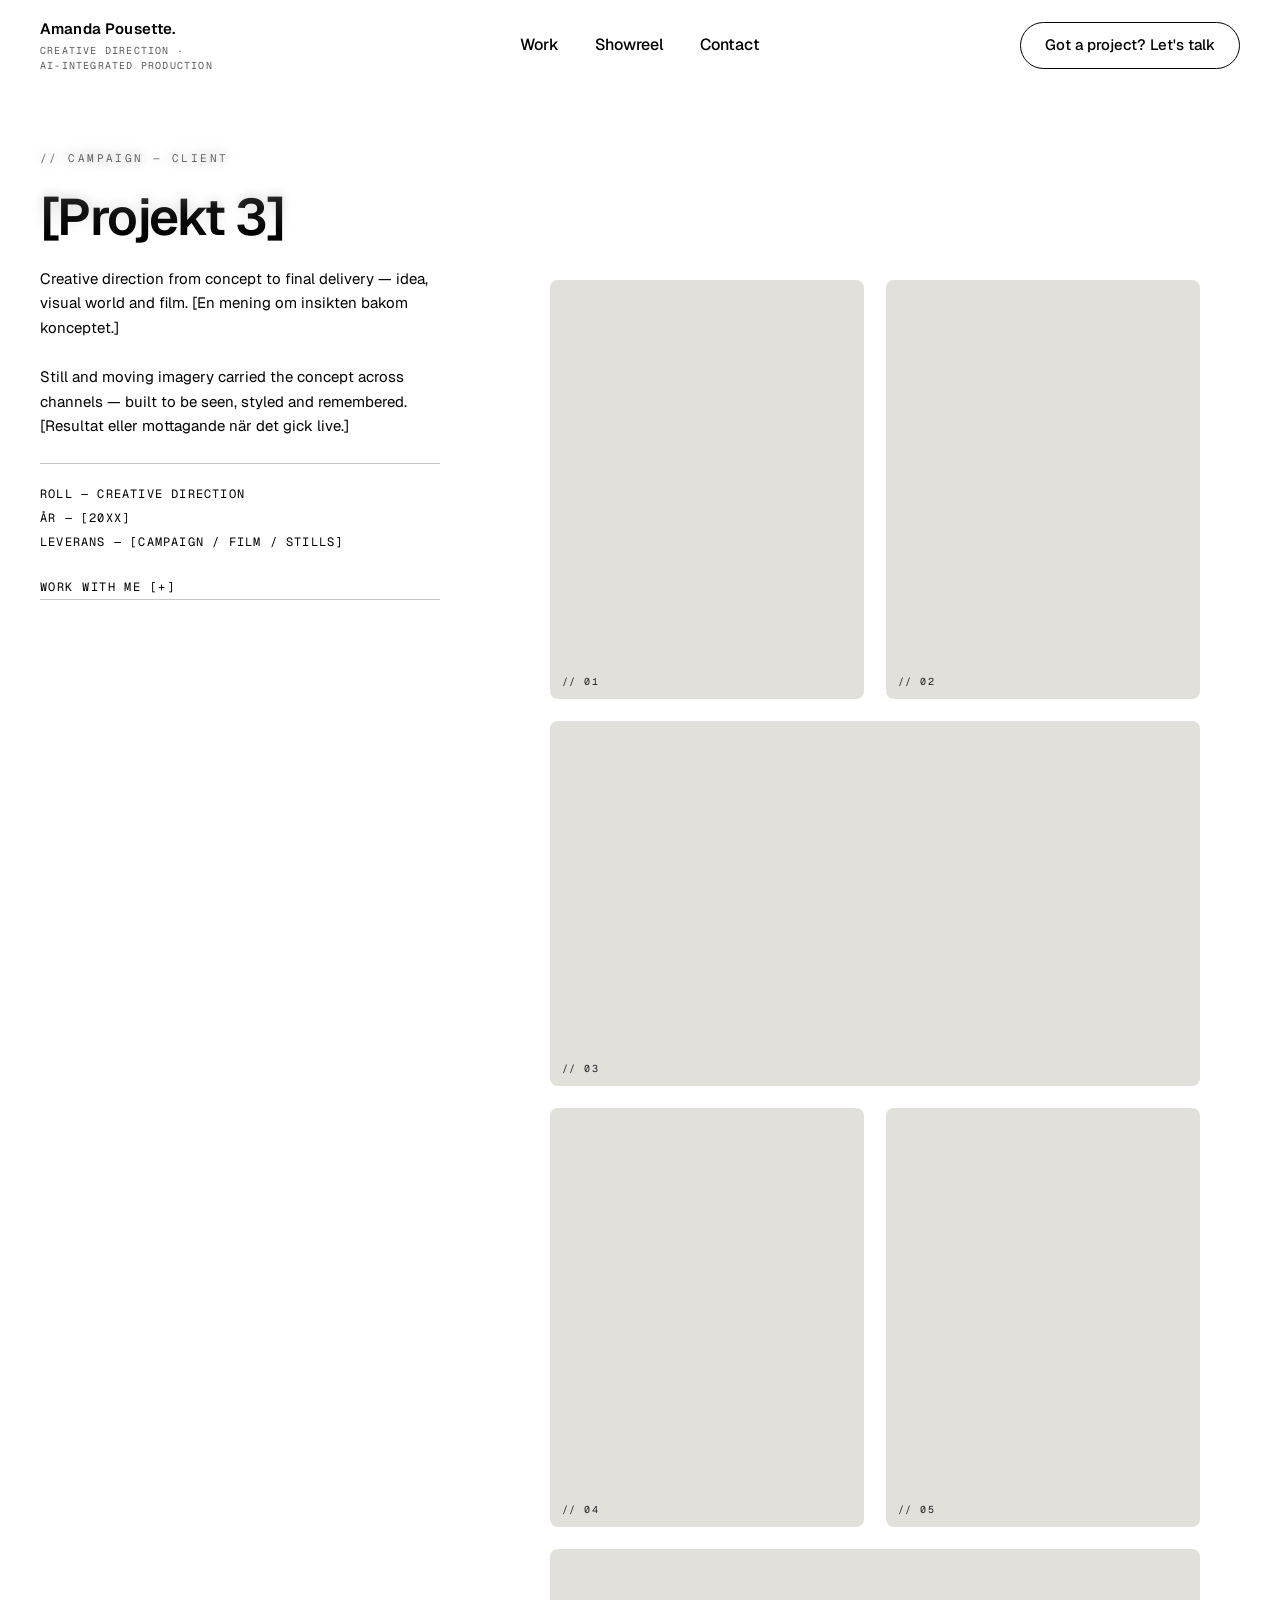
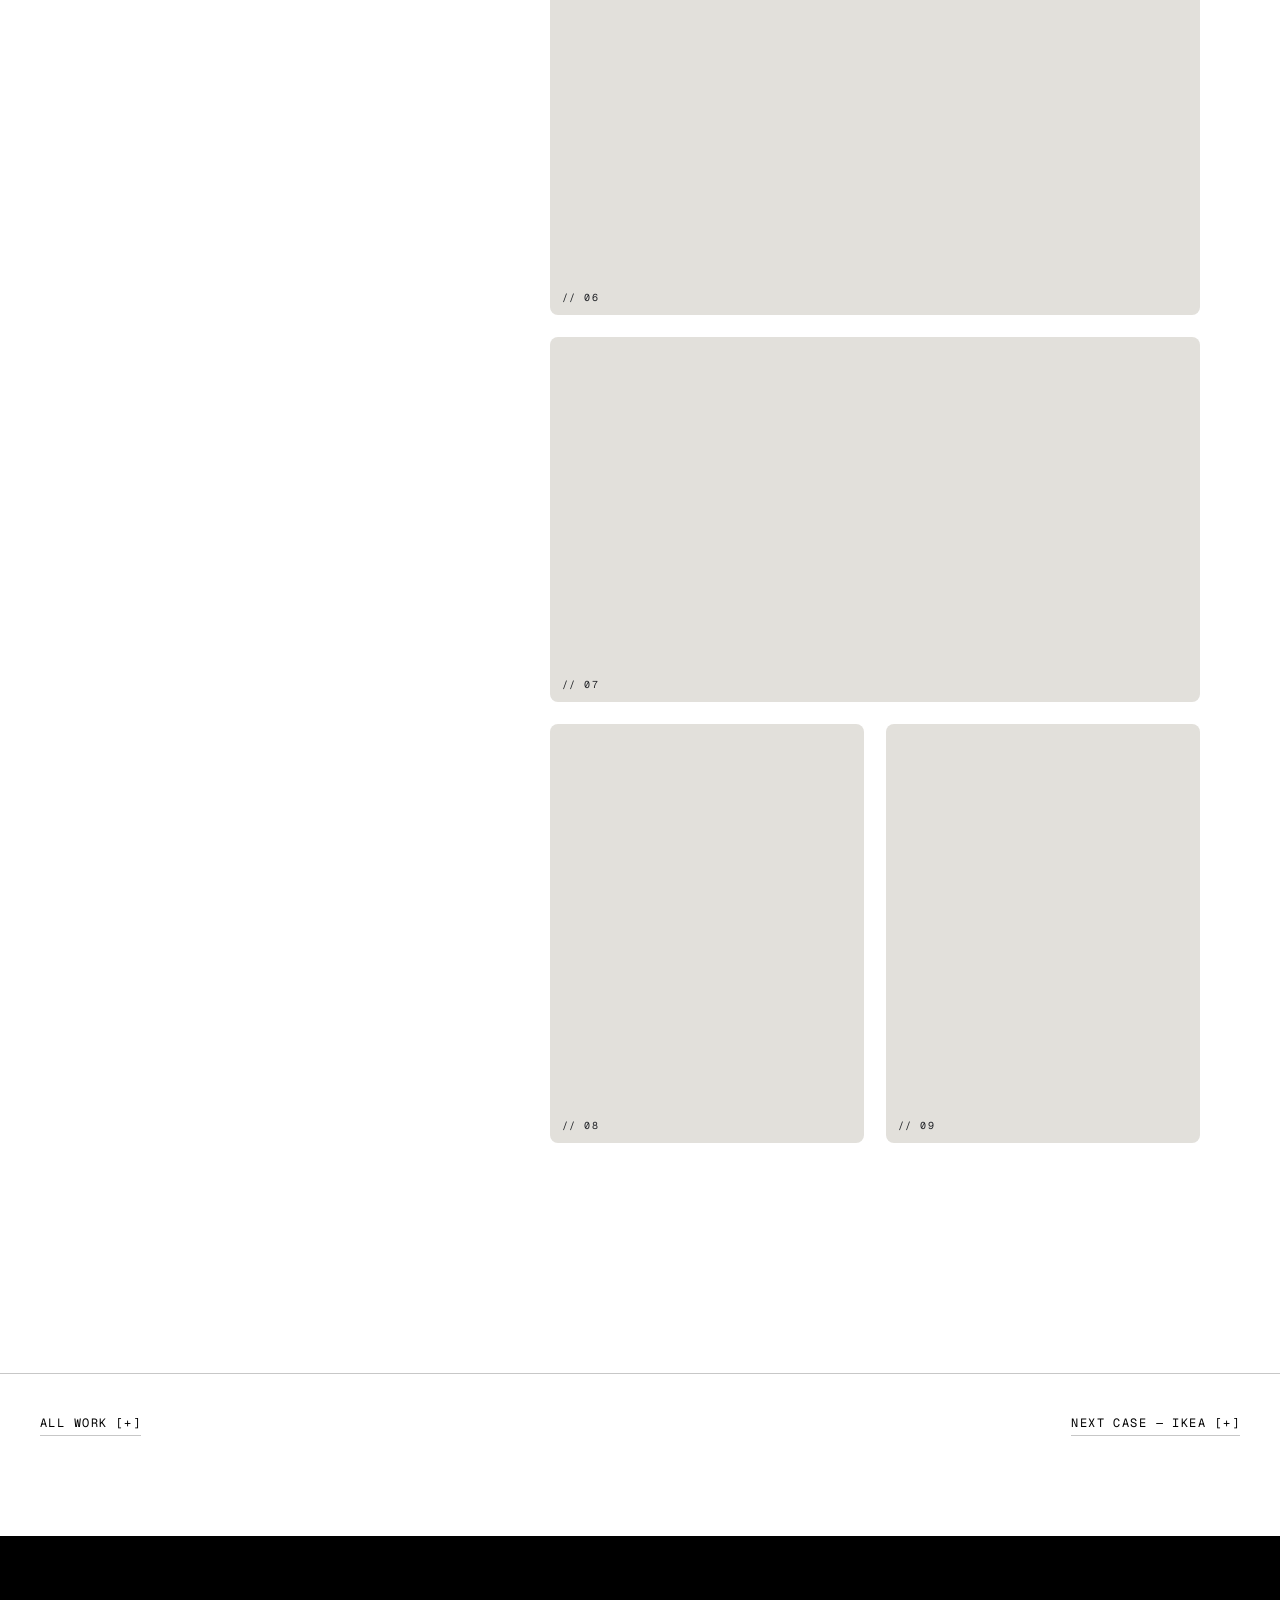
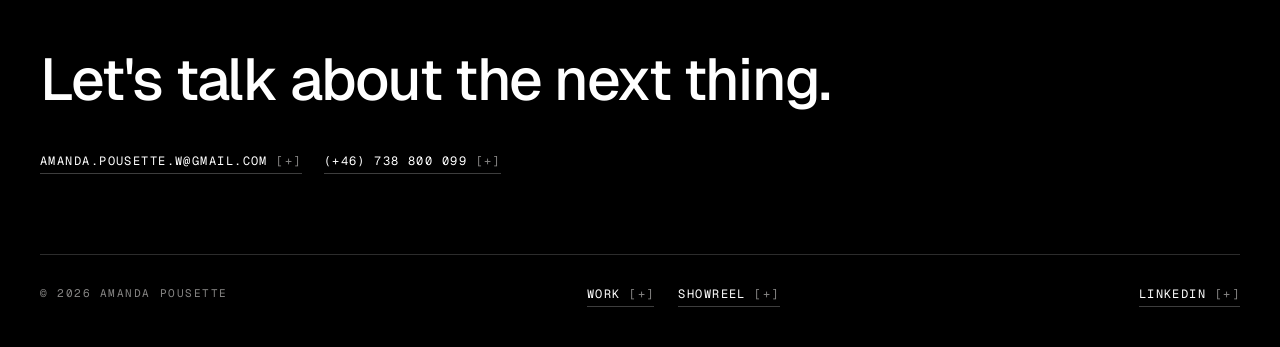
==== case-03.html @ 0800b5c3 "Add files via upload" ====
<!DOCTYPE html>
<html lang="sv">
<head>
<meta charset="UTF-8">
<meta name="viewport" content="width=device-width, initial-scale=1.0">
<title>[Projekt 3] — Amanda Pousette</title>
<link rel="preconnect" href="https://fonts.googleapis.com">
<link rel="preconnect" href="https://fonts.gstatic.com" crossorigin>
<link href="https://fonts.googleapis.com/css2?family=Geist:wght@400;500;600;700&family=Geist+Mono:wght@400;500&display=swap" rel="stylesheet">
<link rel="stylesheet" href="style.css">
</head>
<body>

<nav class="scrolled">
  <div class="logo"><a href="index.html" style="color:inherit;text-decoration:none">Amanda&nbsp;Pousette<span style="color:var(--acc)">.</span></a>
    <div class="logo-tag">Creative direction ·<br>AI-integrated production</div>
  </div>
  <div class="links">
    <a href="index.html#work">Work</a><a href="index.html#motion">Showreel</a><a href="index.html#contact">Contact</a>
  </div>
  <a class="cta" href="mailto:amanda.pousette.w@gmail.com?subject=Let%27s%20make%20something">Got a project? Let's talk</a>
</nav>

<!-- ================= CASE ================= -->
<main class="case">

  <!-- Sticky textkolumn (à la ccooppyy) -->
  <aside class="case-info">
    <div class="cat reveal">// Campaign — Client</div>
    <h1 class="reveal">[Projekt 3]</h1>
    <p class="reveal">Creative direction from concept to final delivery — idea, visual world and film. [En mening om insikten bakom konceptet.]</p>
    <p class="reveal">Still and moving imagery carried the concept across channels — built to be seen, styled and remembered. [Resultat eller mottagande när det gick live.]</p>
    <div class="meta reveal">
      Roll — Creative direction<br>
      År — [20XX]<br>
      Leverans — [Campaign / film / stills]
    </div>
    <a class="plus reveal" href="mailto:amanda.pousette.w@gmail.com?subject=Let%27s%20make%20something">Work with me</a>
  </aside>

  <!-- Galleri: .half = stående (två i bredd), .full = liggande (full bredd) -->
  <!-- SWAP: lägg <img src="assets/img/..."> eller <video src="..." autoplay muted loop playsinline> i varje figure -->
  <section class="case-gallery">
    <figure class="half reveal"><figcaption>// 01</figcaption></figure>
    <figure class="half reveal"><figcaption>// 02</figcaption></figure>
    <figure class="full reveal"><figcaption>// 03</figcaption></figure>
    <figure class="half reveal"><figcaption>// 04</figcaption></figure>
    <figure class="half reveal"><figcaption>// 05</figcaption></figure>
    <figure class="full reveal"><figcaption>// 06</figcaption></figure>
    <figure class="full reveal"><figcaption>// 07</figcaption></figure>
    <figure class="half reveal"><figcaption>// 08</figcaption></figure>
    <figure class="half reveal"><figcaption>// 09</figcaption></figure>
  </section>

</main>

<div class="case-next">
  <a class="plus" href="index.html#work">All work</a>
  <a class="plus" href="case-ikea.html">Next case — IKEA</a>
</div>

<!-- ================= FOOTER ================= -->
<footer id="contact">
  <p class="fs reveal">Let's talk about the next thing.</p>
  <div style="margin-top:40px;display:flex;gap:22px;flex-wrap:wrap">
    <a class="plus" href="mailto:amanda.pousette.w@gmail.com">amanda.pousette.w@gmail.com</a>
    <a class="plus" href="tel:+46738800099">(+46) 738 800 099</a>
  </div>
  <div class="cols">
    <div><span>© 2026 Amanda Pousette</span></div>
    <div>
      <a class="plus" href="index.html#work">Work</a>
      <a class="plus" href="index.html#motion">Showreel</a>
    </div>
    <div>
      <a class="plus" href="https://www.linkedin.com/in/amanda-pousette-w/" target="_blank" rel="noopener">LinkedIn</a>
    </div>
  </div>
</footer>

<script>
/* Casesidor är vita hela vägen: nav behåller .scrolled, bara reveal behövs */
const io = new IntersectionObserver(es=>{
  es.forEach(e=>e.isIntersecting && e.target.classList.add('in'));
},{threshold:.12});
document.querySelectorAll('.reveal').forEach(el=>io.observe(el));
</script>
</body>
</html>
---- style.css ----
:root{
  --paper:#FFFFFF;
  --ink:#000000;
  --mut:#000000;
  --acc:#000000;
  --card:#FFFFFF;
  --line:rgba(0,0,0,.22);
}
*{margin:0;padding:0;box-sizing:border-box}
html{scroll-behavior:smooth}
body{
  background:var(--paper);color:var(--ink);
  font-family:'Geist',sans-serif;
  font-size:17px;line-height:1.5;overflow-x:hidden;
}
::selection{background:var(--ink);color:var(--paper)}
.mono{font-family:'Geist Mono',monospace}

a.plus{
  color:var(--ink);text-decoration:none;
  font-family:'Geist Mono';font-size:12px;letter-spacing:.12em;
  text-transform:uppercase;border-bottom:1px solid var(--line);
  padding-bottom:3px;transition:.25s;
}
a.plus::after{content:" [+]";color:var(--mut)}
a.plus:hover{border-color:var(--ink);color:var(--ink)}

/* ---------- nav ----------
   Ingen solid platta — progressiv "glas"-blur som tonar ut nedåt (som sentient).
   Innehållet scrollar in under och blurras/tonar bort.
   .scrolled (sätts av JS): bara textfärgen växlar vit -> svart. */
nav{
  position:fixed;top:0;left:0;right:0;z-index:100;
  display:flex;justify-content:space-between;align-items:center;
  padding:18px 40px;background:transparent;
}
nav::before,nav::after{
  content:"";position:absolute;left:0;right:0;top:0;
  z-index:-1;pointer-events:none;
}
nav::after{
  height:260%;
  backdrop-filter:blur(6px);
  -webkit-backdrop-filter:blur(6px);
  -webkit-mask-image:linear-gradient(#000 25%,transparent);
  mask-image:linear-gradient(#000 25%,transparent);
}
nav::before{
  height:170%;
  backdrop-filter:blur(18px);
  -webkit-backdrop-filter:blur(18px);
  -webkit-mask-image:linear-gradient(#000 40%,transparent);
  mask-image:linear-gradient(#000 40%,transparent);
}
nav .logo{font-weight:600;font-size:15px;letter-spacing:.01em;white-space:nowrap;
  color:#fff;transition:color .4s}
nav .logo-tag{
  margin-top:2px;font-family:'Geist Mono';font-weight:400;font-size:10px;
  letter-spacing:.12em;text-transform:uppercase;line-height:1.5;opacity:.65;
}
nav .links{
  position:absolute;left:50%;transform:translateX(-50%);
  display:flex;gap:36px;
}
nav .links a{
  color:#fff;text-decoration:none;transition:color .4s;
  font-family:'Geist',sans-serif;font-size:16px;font-weight:500;letter-spacing:0;
}
nav .links a:hover{opacity:.6}
nav .cta{
  font-family:'Geist',sans-serif;font-size:15px;font-weight:500;
  color:#fff;background:transparent;border:1.5px solid rgba(255,255,255,.9);
  text-decoration:none;padding:11px 24px;border-radius:100px;
  transition:.25s;white-space:nowrap;
}
nav .cta:hover{background:#fff;color:var(--ink)}
nav.scrolled .logo,nav.scrolled .links a{color:var(--ink)}
nav.scrolled .cta{color:var(--ink);border-color:var(--ink);background:transparent}
nav.scrolled .cta:hover{background:var(--ink);color:var(--paper)}

/* ---------- hero: pinnad scroll-sekvens ---------- */
.hero{height:400svh;position:relative;color:#fff}
.hero-pin{position:sticky;top:0;height:100svh;overflow:hidden}
.hero-bg{position:absolute;inset:0;z-index:0;background:#101010}
.hero-bg canvas{
  position:absolute;inset:0;width:100%;height:100%;display:block;
  will-change:transform;transform-origin:50% 50%;
}
.hero-bg .ph{
  position:absolute;inset:0;
  background:
    radial-gradient(1100px 620px at 72% 18%, #3d3d3d, transparent 62%),
    radial-gradient(900px 700px at 15% 85%, #2b2b2b, transparent 60%),
    linear-gradient(160deg,#1d1d1d,#0b0b0b);
}
.hero-bg::after{
  content:"";position:absolute;inset:0;
  background:linear-gradient(rgba(0,0,0,.35),rgba(0,0,0,.1) 45%,rgba(0,0,0,.4));
}
/* ---------- hero-scener (crossfade styrs av JS, barnen staggas av CSS) ---------- */
.scene{
  position:absolute;inset:0;z-index:2;padding:140px 40px 80px;
  display:flex;flex-direction:column;justify-content:center;
  opacity:0;pointer-events:none;will-change:transform,opacity;
}
.scene.on{pointer-events:auto}
.scene > *{
  opacity:0;transform:translateY(46px);
  transition:opacity .9s,transform .9s cubic-bezier(.19,1,.22,1);
}
.scene.on > *{opacity:1;transform:none}
.scene.on > *:nth-child(1){transition-delay:.05s}
.scene.on > *:nth-child(2){transition-delay:.18s}
.scene.on > *:nth-child(3){transition-delay:.32s}

.kicker{
  font-family:'Geist Mono';font-size:12px;letter-spacing:.2em;
  text-transform:uppercase;color:rgba(255,255,255,.7);margin-bottom:34px;
}
.hero h1{
  font-size:clamp(56px,12vw,180px);font-weight:600;letter-spacing:-.04em;
  line-height:.92;
}
.hero h1 span{color:#fff}
.type-line{
  margin-top:30px;font-family:'Geist Mono';font-size:clamp(14px,1.6vw,18px);
  color:#fff;min-height:28px;text-transform:uppercase;letter-spacing:.04em;
}
.type-line .caret{display:inline-block;width:8px;height:16px;background:#fff;
  vertical-align:-2px;margin-left:2px;animation:blink 1s steps(1) infinite}
@keyframes blink{50%{opacity:0}}
.hero .sub{
  max-width:460px;color:rgba(255,255,255,.72);
  font-family:'Geist Mono';font-size:13px;line-height:1.9;text-transform:uppercase;
}
.hero .badge{
  position:absolute;top:120px;right:40px;z-index:3;
  font-family:'Geist Mono';font-size:11px;letter-spacing:.14em;
  text-transform:uppercase;color:rgba(255,255,255,.7);text-align:right;line-height:2;
}
/* scen 2: kort à la sentient */
.scene.s2{justify-content:center;gap:60px}
.hcard{
  border:1px solid rgba(255,255,255,.45);padding:26px 28px 24px;
  max-width:420px;color:#fff;
}
.hcard .hcard-top{
  display:flex;justify-content:space-between;gap:20px;margin-bottom:40px;
  font-size:22px;font-weight:500;letter-spacing:-.01em;
}
.hcard .hcard-top span{font-family:'Geist Mono';font-size:12px;letter-spacing:.1em;align-self:flex-start}
.hcard p{font-size:14.5px;color:rgba(255,255,255,.75);margin-bottom:22px}
.hcard a.plus{color:#fff;border-color:rgba(255,255,255,.4)}
.hcard a.plus::after{color:rgba(255,255,255,.6)}
/* scen 3: stort statement */
.scene.s3 .eyebrow{color:rgba(255,255,255,.65)}
.hstatement{
  font-size:clamp(30px,4.8vw,64px);font-weight:500;letter-spacing:-.025em;
  line-height:1.12;max-width:1000px;
}
/* scen 4: centrerad etikett */
.scene.s4{align-items:center;justify-content:center;text-align:center}
.hlabel{
  font-family:'Geist Mono';font-size:14px;letter-spacing:.22em;
  text-transform:uppercase;color:#fff;
}

/* ---------- media strip ---------- */
.strip{overflow:hidden;padding:40px 0;border-top:1px solid var(--line)}
.strip-track{display:flex;gap:18px;will-change:transform;padding-left:40px}
.strip figure{
  flex:0 0 auto;width:300px;aspect-ratio:3/4;overflow:hidden;
  border-radius:8px;position:relative;background:#DAD9D5;
}
.strip canvas,.strip img{width:100%;height:100%;object-fit:cover;display:block}
.strip figcaption{
  position:absolute;bottom:10px;left:12px;
  font-family:'Geist Mono';font-size:10px;letter-spacing:.14em;
  text-transform:uppercase;color:#fff;mix-blend-mode:difference;
}
.roles{
  display:flex;flex-wrap:wrap;gap:14px 34px;padding:26px 40px;
  border-top:1px solid var(--line);border-bottom:1px solid var(--line);
  font-family:'Geist Mono';font-size:12px;letter-spacing:.16em;
  text-transform:uppercase;color:var(--mut);
}
.roles span::before{content:"— ";color:var(--ink)}

/* ---------- sections ---------- */
section{padding:130px 40px}
.eyebrow{
  font-family:'Geist Mono';font-size:11px;letter-spacing:.22em;
  text-transform:uppercase;color:var(--mut);margin-bottom:22px;
}
.statement{
  font-size:clamp(28px,4.4vw,58px);font-weight:500;letter-spacing:-.025em;
  line-height:1.12;max-width:1050px;
}
.statement + .row-link{margin-top:36px;display:inline-block}

/* ---------- work cards ---------- */
.cards{
  display:grid;grid-template-columns:repeat(3,1fr);gap:22px;
  max-width:1400px;margin:70px auto 0;
}
.cardx{
  border:1px solid var(--line);border-radius:10px;background:var(--card);
  overflow:hidden;display:flex;flex-direction:column;
  transition:transform .5s cubic-bezier(.19,1,.22,1),box-shadow .5s;
  will-change:transform;
}
.cardx:hover{transform:translateY(-6px);box-shadow:0 24px 60px -30px rgba(0,0,0,.28)}
.cardx .vis{aspect-ratio:16/11;position:relative;overflow:hidden;background:#E2E0DB}
.cardx .vis canvas,.cardx .vis img,.cardx .vis video{width:100%;height:100%;object-fit:cover;display:block}
.cardx .body{padding:26px 24px 30px;display:flex;flex-direction:column;gap:12px;flex:1}
.cardx h3{font-size:24px;font-weight:600;letter-spacing:-.02em}
.cardx .tag{font-family:'Geist Mono';font-size:11px;letter-spacing:.14em;
  text-transform:uppercase;color:var(--mut)}
.cardx p{color:var(--mut);font-size:14.5px;flex:1}

/* ---------- feature video ---------- */
.feature{max-width:1400px;margin:0 auto}
.feature .frame{
  margin-top:60px;border-radius:12px;overflow:hidden;position:relative;
  aspect-ratio:21/9;background:#DAD9D5;will-change:transform;
}
.feature canvas,.feature video{position:absolute;inset:0;width:100%;height:100%;object-fit:cover}
.feature .cap{
  position:absolute;bottom:16px;left:20px;
  font-family:'Geist Mono';font-size:11px;letter-spacing:.16em;
  text-transform:uppercase;color:#fff;mix-blend-mode:difference;
}

/* ---------- log / news ---------- */
.log{max-width:1100px;margin:0 auto}
.log-item{
  display:grid;grid-template-columns:110px 1fr auto;gap:26px;align-items:baseline;
  padding:30px 0;border-bottom:1px solid var(--line);
}
.log-item:first-of-type{border-top:1px solid var(--line)}
.log-item .slash{font-family:'Geist Mono';font-size:12px;color:var(--mut)}
.log-item h4{font-size:22px;font-weight:500;letter-spacing:-.015em}
.log-item p{color:var(--mut);font-size:14px;margin-top:6px;max-width:560px}

/* ---------- footer ---------- */
footer{
  background:var(--ink);color:var(--paper);
  padding:110px 40px 40px;margin-top:60px;border-top:1px solid var(--line);
}
footer .fs{
  font-size:clamp(30px,4.6vw,62px);font-weight:500;letter-spacing:-.025em;
  line-height:1.1;max-width:900px;
}
footer a.plus{color:var(--paper);border-color:rgba(244,243,241,.25)}
footer a.plus::after{color:rgba(244,243,241,.55)}
footer a.plus:hover{color:var(--paper);border-color:var(--paper)}
footer .cols{
  display:flex;justify-content:space-between;flex-wrap:wrap;gap:30px;
  margin-top:80px;padding-top:30px;border-top:1px solid rgba(244,243,241,.18);
  font-family:'Geist Mono';font-size:11px;letter-spacing:.14em;
  text-transform:uppercase;color:rgba(244,243,241,.55);
}
footer .cols div{display:flex;gap:24px;flex-wrap:wrap}

/* ---------- case pages (layout à la ccooppyy: sticky text vänster, galleri höger) ---------- */
.case{
  display:grid;grid-template-columns:400px 1fr;gap:70px;
  padding:150px 40px 100px;max-width:1600px;margin:0 auto;align-items:start;
}
.case-info{position:sticky;top:130px;display:flex;flex-direction:column;gap:24px}
.case-info .cat{
  font-family:'Geist Mono';font-size:11px;letter-spacing:.22em;
  text-transform:uppercase;color:var(--mut);
}
.case-info h1{font-size:clamp(38px,4vw,58px);font-weight:600;letter-spacing:-.03em;line-height:1.02}
.case-info p{color:var(--mut);font-size:15px;line-height:1.65;max-width:420px}
.case-info .meta{
  font-family:'Geist Mono';font-size:12px;letter-spacing:.1em;text-transform:uppercase;
  color:var(--mut);line-height:2;border-top:1px solid var(--line);padding-top:18px;
}
.case-gallery{display:grid;grid-template-columns:1fr 1fr;gap:22px}
.case-gallery figure{
  background:#E2E0DB;border-radius:8px;overflow:hidden;position:relative;margin:0;
}
.case-gallery .half{aspect-ratio:3/4}
.case-gallery .full{grid-column:1/-1;aspect-ratio:16/9}
.case-gallery img,.case-gallery video{width:100%;height:100%;object-fit:cover;display:block}
.case-gallery figcaption{
  position:absolute;bottom:10px;left:12px;
  font-family:'Geist Mono';font-size:10px;letter-spacing:.14em;
  text-transform:uppercase;color:#fff;mix-blend-mode:difference;
}
.case-next{
  display:flex;justify-content:space-between;align-items:baseline;flex-wrap:wrap;gap:20px;
  max-width:1600px;margin:0 auto;padding:40px;border-top:1px solid var(--line);
}
@media(max-width:1000px){
  .case{grid-template-columns:1fr;gap:40px;padding:130px 20px 60px}
  .case-info{position:static}
  .case-gallery{grid-template-columns:1fr}
  .case-gallery .half{aspect-ratio:4/5}
}

/* ---------- reveal ---------- */
.reveal{opacity:0;translate:0 40px;transition:opacity .9s,translate .9s cubic-bezier(.19,1,.22,1)}
.reveal.in{opacity:1;translate:0 0}

@media(max-width:900px){
  section{padding:90px 20px}
  nav{padding:14px 20px}
  nav .links{display:none}
  .scene{padding:120px 20px 60px}
  .hero .badge{display:none}
  .cards{grid-template-columns:1fr}
  .log-item{grid-template-columns:1fr;gap:8px}
  .feature .frame{aspect-ratio:16/10}
}
@media(prefers-reduced-motion:reduce){
  *,*::before,*::after{animation:none !important;transition:none !important}
  .reveal{opacity:1;translate:0 0}
  /* utan animation: heron blir vanliga staplade sektioner */
  .hero{height:auto}
  .hero-pin{position:relative;height:auto;overflow:visible}
  .scene{position:relative;inset:auto;opacity:1;pointer-events:auto;padding:110px 40px}
  .scene > *{opacity:1;transform:none}
}
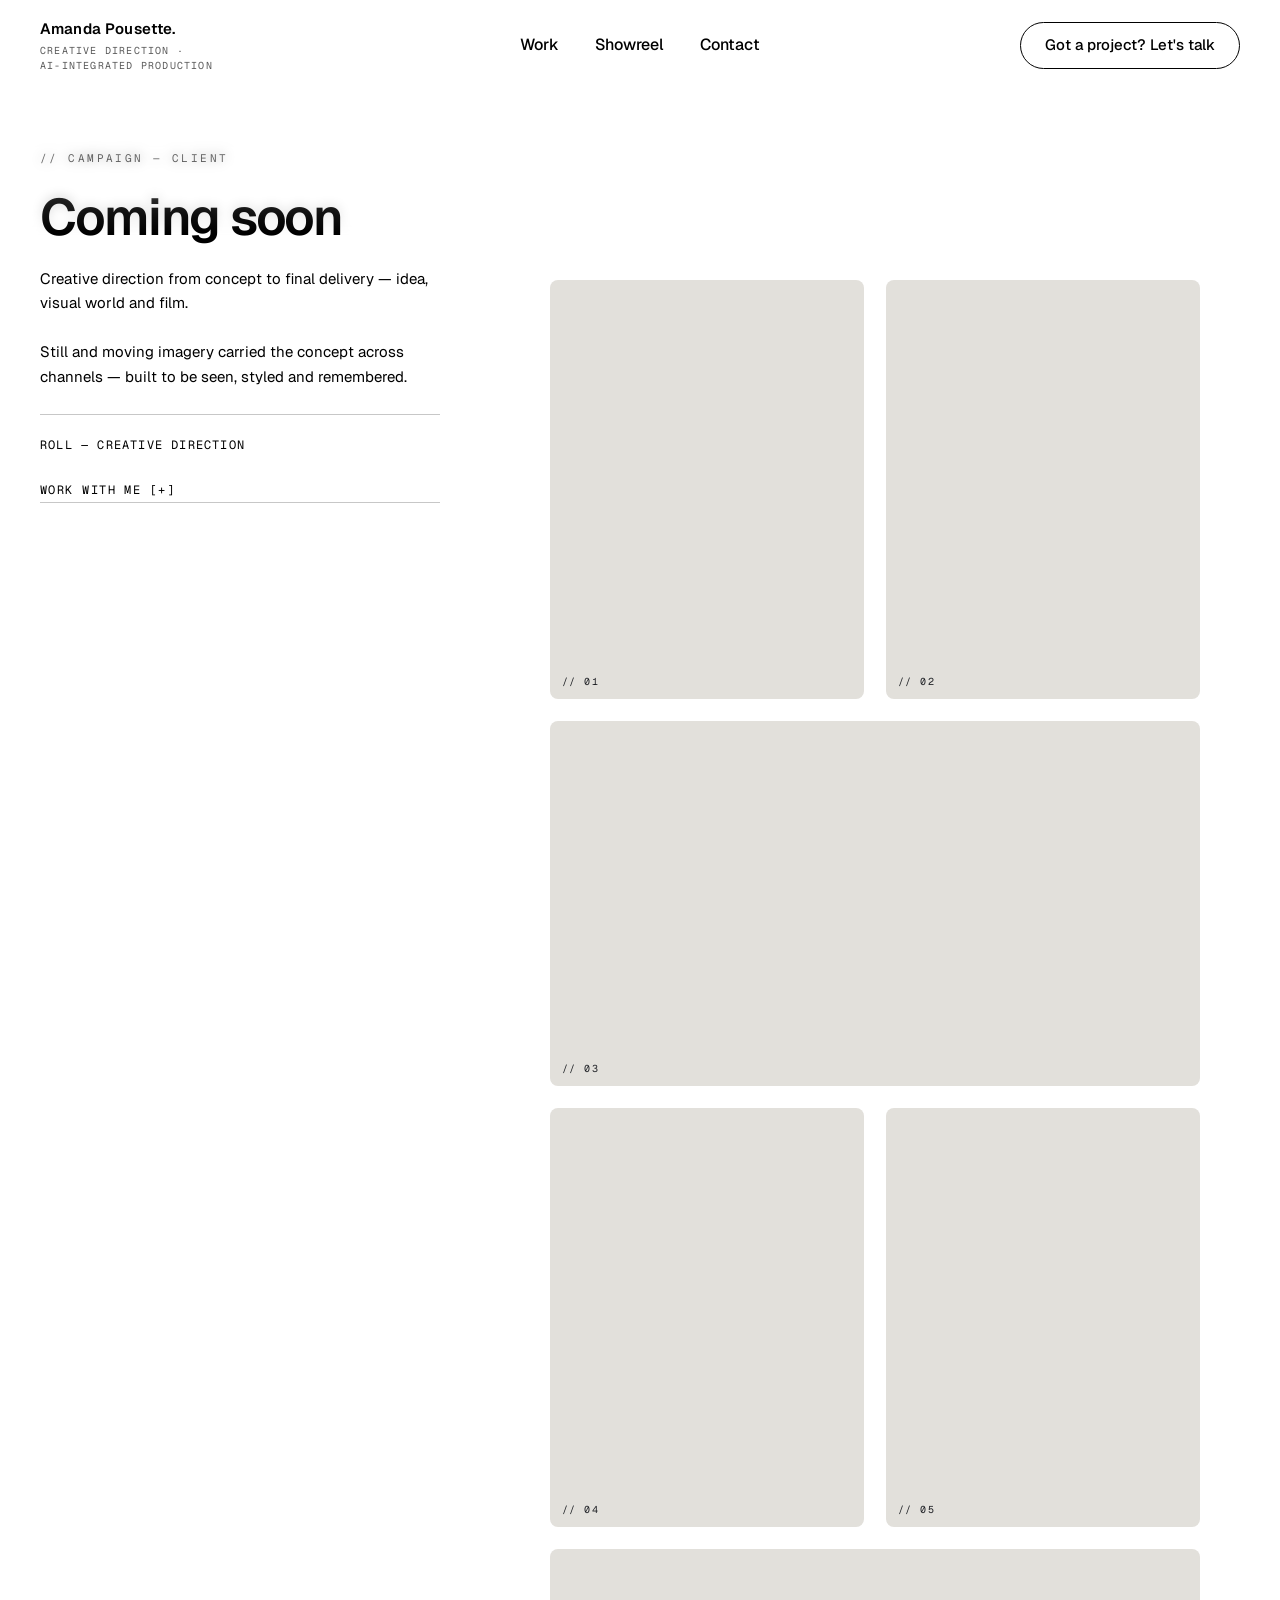
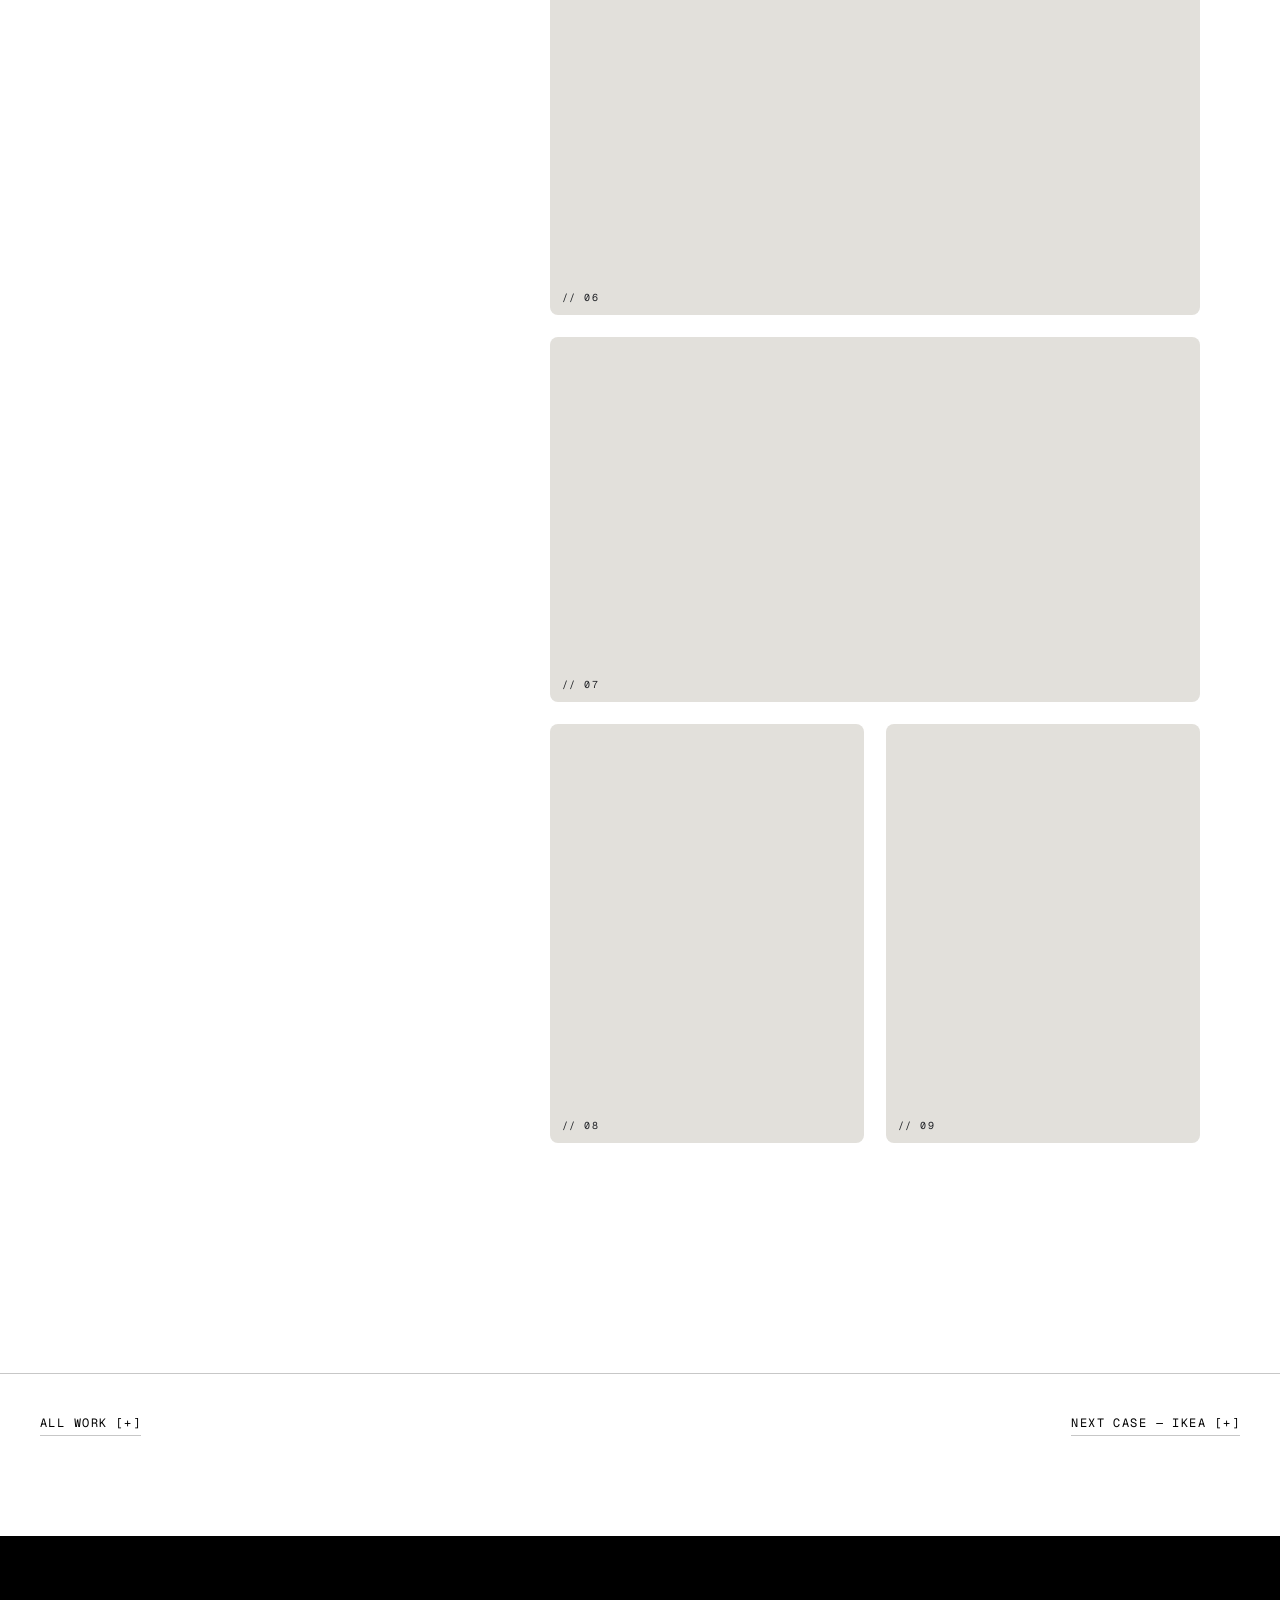
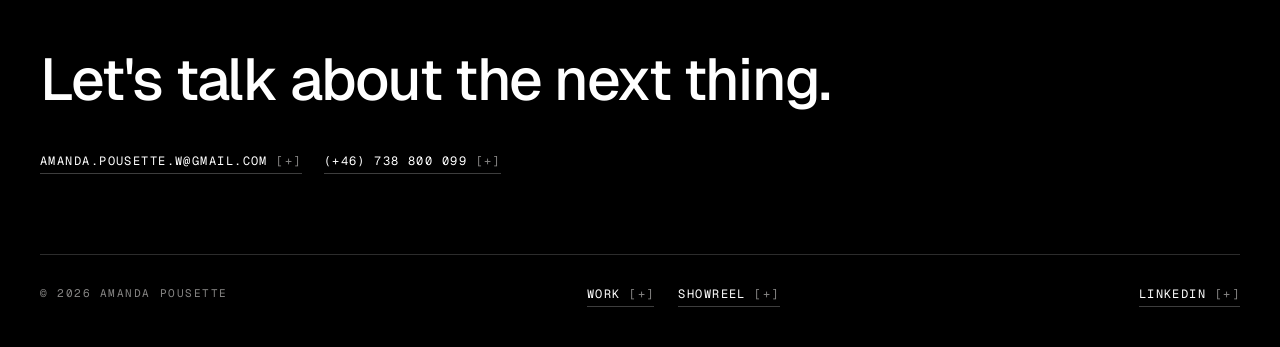
==== commit 74823ef4: "Remove placeholder bracket texts" ====
--- a/case-03.html
+++ b/case-03.html
@@ -3,7 +3,7 @@
 <head>
 <meta charset="UTF-8">
 <meta name="viewport" content="width=device-width, initial-scale=1.0">
-<title>[Projekt 3] — Amanda Pousette</title>
+<title>Coming soon — Amanda Pousette</title>
 <link rel="preconnect" href="https://fonts.googleapis.com">
 <link rel="preconnect" href="https://fonts.gstatic.com" crossorigin>
 <link href="https://fonts.googleapis.com/css2?family=Geist:wght@400;500;600;700&family=Geist+Mono:wght@400;500&display=swap" rel="stylesheet">
@@ -27,13 +27,11 @@
   <!-- Sticky textkolumn (à la ccooppyy) -->
   <aside class="case-info">
     <div class="cat reveal">// Campaign — Client</div>
-    <h1 class="reveal">[Projekt 3]</h1>
-    <p class="reveal">Creative direction from concept to final delivery — idea, visual world and film. [En mening om insikten bakom konceptet.]</p>
-    <p class="reveal">Still and moving imagery carried the concept across channels — built to be seen, styled and remembered. [Resultat eller mottagande när det gick live.]</p>
+    <h1 class="reveal">Coming soon</h1>
+    <p class="reveal">Creative direction from concept to final delivery — idea, visual world and film.</p>
+    <p class="reveal">Still and moving imagery carried the concept across channels — built to be seen, styled and remembered.</p>
     <div class="meta reveal">
-      Roll — Creative direction<br>
-      År — [20XX]<br>
-      Leverans — [Campaign / film / stills]
+      Roll — Creative direction
     </div>
     <a class="plus reveal" href="mailto:amanda.pousette.w@gmail.com?subject=Let%27s%20make%20something">Work with me</a>
   </aside>
